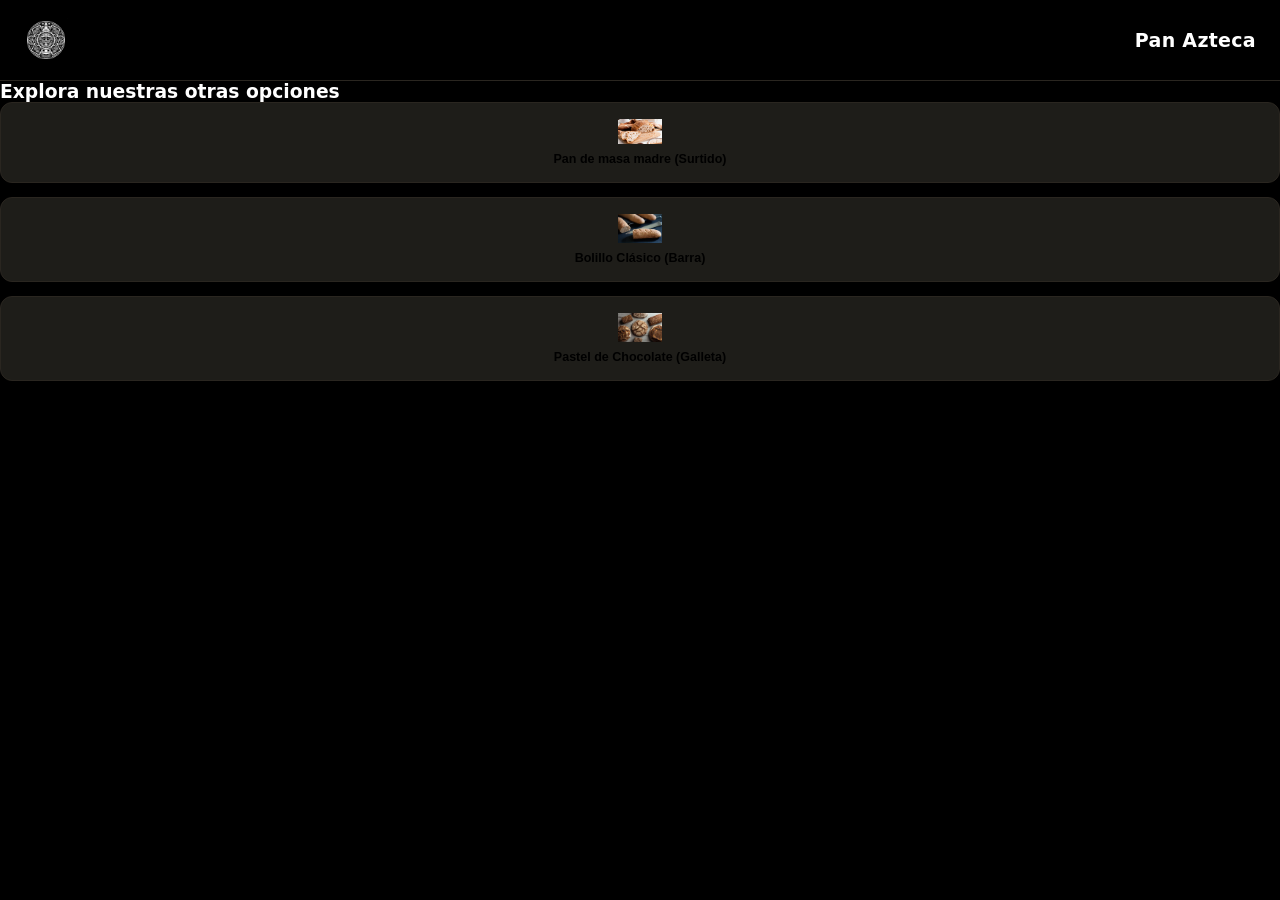
==== diseño/productos.html @ d2afa546 "Add files via upload" ====
<!DOCTYPE html>
<html lang="en">

<head>
    <meta charset="UTF-8">
    <meta name="viewport" content="width=device-width, initial-scale=1.0">
    <title>Document</title>
    <link rel="stylesheet" href="css/styles.css">
</head>

<body>
    <div class="app">
        <header class="top-bar">
            <span class="logo"><img src="img/logo.jpg" alt="Pan Azteca"></span>
            <span class="brand-name">Pan Azteca</span>
        </header>

        <h3>Explora nuestras otras opciones</h3>
        <div id="cross-nav-container" class="cross-nav-grid" style="grid-template-columns: 1fr;">

        </div>
    </div>
</body>

<script src="js/catalogo.js"></script>
<script>
    document.addEventListener("DOMContentLoaded", () => {
        const contenedor = document.getElementById("cross-nav-container");

        // Limpiamos el contenedor por si acaso
        contenedor.innerHTML = "";

        // Recorremos cada producto en el diccionario
        // Usamos Object.entries para tener la LLAVE (id) de cada producto,
        // que es lo que index.html espera recibir en el parámetro ?producto=
        Object.entries(productos).forEach(([id, prod]) => {
            contenedor.innerHTML += `
                    <button class="cross-nav-card" data-id="${id}" data-category="${prod.categoria}">
                        <img src="${prod.imagen}" alt="${prod.nombre}">
                        <span>${prod.nombre} (${prod.categoria})</span>
                    </button>
                `;
        });

        // Al hacer click, mandamos al usuario a index.html con el id del
        // producto en la URL. index.html (via main.js) lee ese parámetro
        // y pinta la info correspondiente, igual que si hubiera escaneado
        // el QR de ese producto.
        contenedor.querySelectorAll(".cross-nav-card").forEach(card => {
            card.addEventListener("click", () => {
                const id = card.dataset.id;
                window.location.href = `index.html?producto=${encodeURIComponent(id)}`;
            });
        });
    });
</script>

</html>
---- diseño/css/styles.css ----
:root {
    --crema: #000000;
    --superficie: #1E1D19;
    --masa: #E8A45C;
    --masa-oscuro: #8B4A1E;
    --hero-inicio: #412F1B;
    --hero-fin: #513619;
    --badge-bg: #694928;
    --texto: #FFFFFF;
    --texto-suave: #D2C5BB;
    --borde: #2A2620;
    --acento: #25D366;
}

* {
    box-sizing: border-box;
    margin: 0;
    padding: 0;
}

body {
    font-family: 'Segoe UI', system-ui, sans-serif;
    background: var(--crema);
    color: var(--texto);
}

.app {
    width: 100%;
    min-height: 100vh;
    background: var(--crema);
    display: flex;
    flex-direction: column;
}

/* ---- TOP BAR ---- */
.top-bar {
    display: flex;
    align-items: center;
    justify-content: space-between;
    padding: 18px 24px;
    border-bottom: 1px solid var(--borde);
}

.logo {
    display: flex;
    align-items: center;
}

.logo img {
    height: 44px;       /* Define el alto de tu barra/logo */
    width: auto;        /* Mantiene la proporción original */
    object-fit: contain;
    display: block;
}

.brand-name {
    font-size: 19px;
    font-weight: 800;
    letter-spacing: .3px;
    color: var(--texto);
}

/* ---- HERO ---- */
.product-hero {
    background: linear-gradient(180deg, var(--hero-inicio), var(--hero-fin));
    position: relative;
    height: 260px;
    overflow: hidden;
}

.product-hero img {
    display: block;
    width: 100%;
    height: 100%;
    object-fit: cover;
}

/* ---- CONTENIDO PRINCIPAL (info + cross-nav) ---- */
.main-content {
    width: 100%;
    max-width: 1100px;
    margin: 0 auto;
    padding: 28px 24px 40px;
    display: grid;
    grid-template-columns: 1fr;
    gap: 32px;
}

/* ---- INFO ---- */
.product-name {
    font-size: 24px;
    font-weight: 800;
    line-height: 1.25;
}

.product-category {
    display: inline-block;
    margin-top: 10px;
    background: var(--badge-bg);
    color: #fff;
    font-size: 11px;
    font-weight: 700;
    letter-spacing: .4px;
    text-transform: uppercase;
    padding: 4px 10px;
    border-radius: 20px;
}

.product-description {
    margin-top: 14px;
    font-size: 15px;
    line-height: 1.6;
    color: var(--texto-suave);
    max-width: 640px;
}

/* ---- INGREDIENTES / PRECIO ---- */
.product-details {
    list-style: none;
    margin-top: 16px;
    font-size: 15px;
}

.product-details li {
    position: relative;
    padding-left: 18px;
    margin-bottom: 8px;
    color: var(--texto);
}

.product-details li::before {
    content: "•";
    position: absolute;
    left: 0;
    color: var(--masa);
}

.product-details li.precio {
    font-weight: 800;
    font-size: 18px;
}

/* ---- CROSS-NAVIGATION ---- */
.cross-nav h3 {
    font-size: 13px;
    text-transform: uppercase;
    letter-spacing: .4px;
    color: var(--texto-suave);
    margin-bottom: 14px;
}

.cross-nav-grid {
    display: grid;
    grid-template-columns: repeat(2, 1fr);
    gap: 14px;
}

.cross-nav-card {
    border: 1px solid var(--borde);
    border-radius: 12px;
    padding: 16px 12px;
    text-align: center;
    background: var(--superficie);
    cursor: pointer;
    font-size: 12.5px;
    font-weight: 700;
    display: flex;
    flex-direction: column;
    align-items: center;
    gap: 8px;
    transition: box-shadow .15s ease, transform .15s ease;
}

.cross-nav-card:hover {
    box-shadow: 0 6px 16px rgba(232, 164, 92, .18);
    transform: translateY(-2px);
}

.cross-nav-card img {
    width: 44px;
    height: auto;
}

/* ---- BOTTOM NAV ---- */
.bottom-nav {
    margin-top: auto;
    display: flex;
    justify-content: center;
    border-top: 1px solid var(--borde);
    padding: 14px 0;
    gap: 48px;
}

.bottom-nav a {
    display: flex;
    flex-direction: column;
    align-items: center;
    gap: 4px;
    font-size: 12px;
    font-weight: 600;
    text-decoration: none;
    color: var(--texto-suave);
}

.bottom-nav a.active {
    color: var(--masa);
}

/* ---- RESPONSIVE: escritorio / tablet ---- */
@media (min-width:720px) {
    .main-content {
        grid-template-columns: 1.3fr 1fr;
        align-items: start;
    }

    .cross-nav {
        grid-column: 2;
        grid-row: 1 / span 2;
    }

    .product-hero {
        height: 340px;
    }

    .bottom-nav {
        justify-content: flex-start;
        padding: 14px 24px;
    }
}

@media (min-width:1024px) {
    .product-hero {
        height: 420px;
    }

    .product-name {
        font-size: 28px;
    }
}
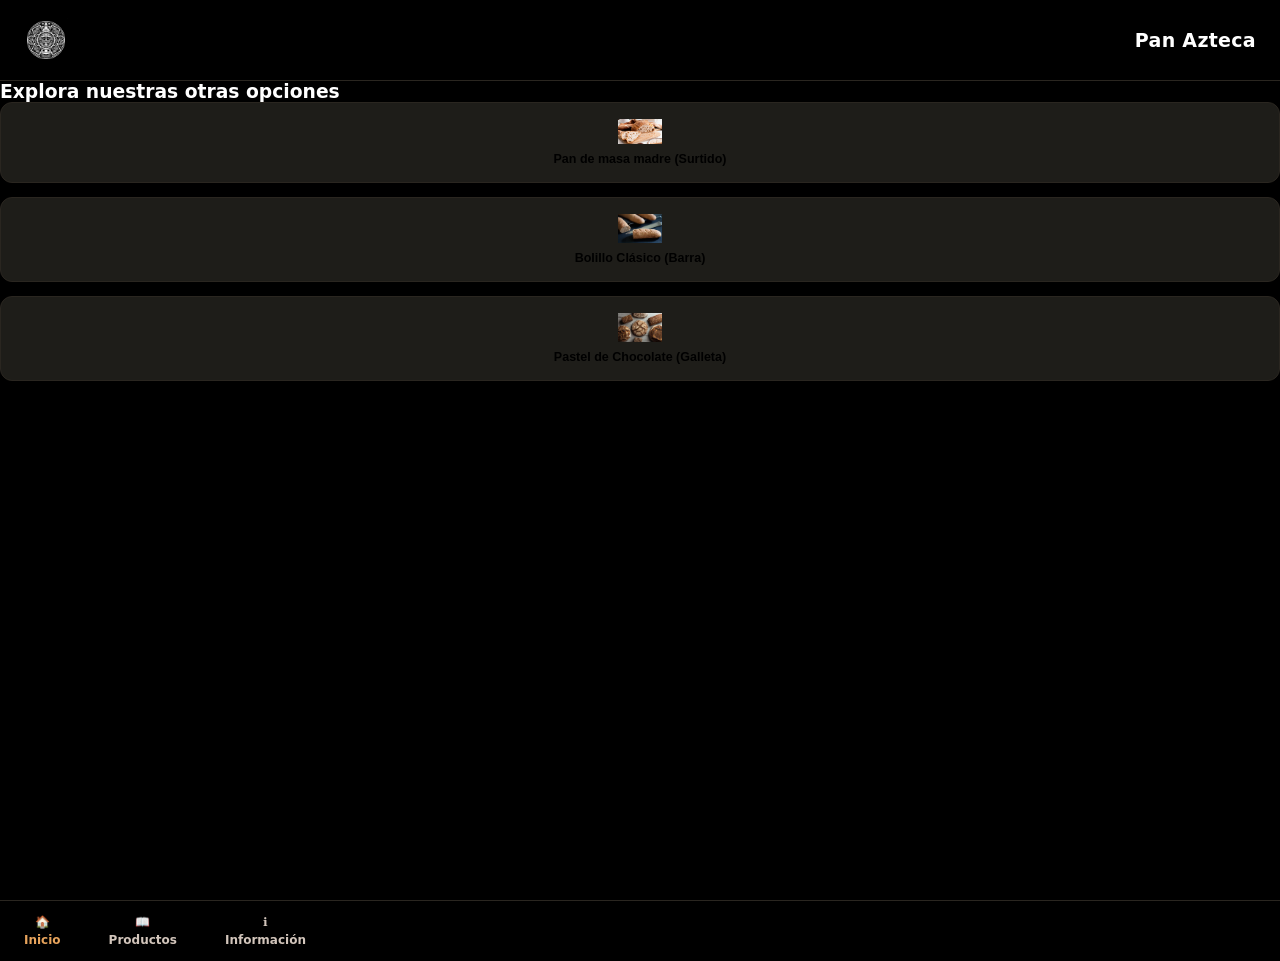
==== commit 93778ea9: "Add files via upload" ====
--- a/diseño/productos.html
+++ b/diseño/productos.html
@@ -1,5 +1,5 @@
 <!DOCTYPE html>
-<html lang="en">
+<html lang="es">
 
 <head>
     <meta charset="UTF-8">
@@ -20,39 +20,19 @@
 
         </div>
     </div>
+
+    <footer>
+        <nav class="bottom-nav" aria-label="Navegación principal">
+            <a href="#inicio" class="active">🏠<span>Inicio</span></a>
+            <a href="productos.html">📖<span>Productos</span></a>
+            <a href="informacion.html">ℹ️<span>Información</span></a>
+        </nav>
+        <div class="gesture-line"></div>
+    </footer>
+
 </body>
 
 <script src="js/catalogo.js"></script>
-<script>
-    document.addEventListener("DOMContentLoaded", () => {
-        const contenedor = document.getElementById("cross-nav-container");
-
-        // Limpiamos el contenedor por si acaso
-        contenedor.innerHTML = "";
-
-        // Recorremos cada producto en el diccionario
-        // Usamos Object.entries para tener la LLAVE (id) de cada producto,
-        // que es lo que index.html espera recibir en el parámetro ?producto=
-        Object.entries(productos).forEach(([id, prod]) => {
-            contenedor.innerHTML += `
-                    <button class="cross-nav-card" data-id="${id}" data-category="${prod.categoria}">
-                        <img src="${prod.imagen}" alt="${prod.nombre}">
-                        <span>${prod.nombre} (${prod.categoria})</span>
-                    </button>
-                `;
-        });
-
-        // Al hacer click, mandamos al usuario a index.html con el id del
-        // producto en la URL. index.html (via main.js) lee ese parámetro
-        // y pinta la info correspondiente, igual que si hubiera escaneado
-        // el QR de ese producto.
-        contenedor.querySelectorAll(".cross-nav-card").forEach(card => {
-            card.addEventListener("click", () => {
-                const id = card.dataset.id;
-                window.location.href = `index.html?producto=${encodeURIComponent(id)}`;
-            });
-        });
-    });
-</script>
+<script src="js/poductos.js"></script>
 
 </html>
--- a/diseño/css/styles.css
+++ b/diseño/css/styles.css
@@ -236,4 +236,129 @@
     .product-name {
         font-size: 28px;
     }
+}
+
+/* ---- ABOUT HERO (informacion.html) ---- */
+.about-hero {
+    position: relative;
+    height: 220px;
+    overflow: hidden;
+}
+
+.about-hero img {
+    display: block;
+    width: 100%;
+    height: 100%;
+    object-fit: cover;
+}
+
+.about-hero-overlay {
+    position: absolute;
+    inset: 0;
+    background: linear-gradient(180deg, rgba(0,0,0,0) 40%, rgba(0,0,0,.75) 100%);
+    display: flex;
+    align-items: flex-end;
+    padding: 18px 20px;
+}
+
+.about-hero-overlay h1 {
+    font-size: 22px;
+    font-weight: 800;
+    color: var(--texto);
+}
+
+/* ---- ABOUT CONTENT WRAPPER ---- */
+.about-content {
+    width: 100%;
+    max-width: 1100px;
+    margin: 0 auto;
+    padding: 24px 20px 40px;
+    display: flex;
+    flex-direction: column;
+    gap: 32px;
+}
+
+.about-title {
+    font-size: 17px;
+    font-weight: 800;
+    margin-bottom: 12px;
+}
+
+.about-text {
+    font-size: 14.5px;
+    line-height: 1.6;
+    color: var(--texto-suave);
+}
+
+/* ---- GALERÍA DE FOTOS ---- */
+.gallery-grid {
+    display: grid;
+    grid-template-columns: repeat(2, 1fr);
+    gap: 10px;
+}
+
+.gallery-item {
+    aspect-ratio: 1 / 1;
+    border-radius: 12px;
+    overflow: hidden;
+    border: 1px solid var(--borde);
+    background: var(--superficie);
+}
+
+.gallery-item img {
+    width: 100%;
+    height: 100%;
+    object-fit: cover;
+    display: block;
+}
+
+/* ---- VALORES ---- */
+.values-grid {
+    display: grid;
+    grid-template-columns: repeat(2, 1fr);
+    gap: 12px;
+}
+
+.value-card {
+    border: 1px solid var(--borde);
+    border-radius: 12px;
+    background: var(--superficie);
+    padding: 16px 10px;
+    text-align: center;
+    font-size: 13px;
+    font-weight: 700;
+    display: flex;
+    flex-direction: column;
+    align-items: center;
+    gap: 8px;
+}
+
+.value-icon {
+    font-size: 22px;
+}
+
+/* ---- INFO DE CONTACTO ---- */
+.info-list {
+    list-style: none;
+    font-size: 14.5px;
+    display: flex;
+    flex-direction: column;
+    gap: 10px;
+    color: var(--texto);
+}
+
+/* ---- RESPONSIVE: tablet / escritorio ---- */
+@media (min-width:720px) {
+    .about-hero {
+        height: 320px;
+    }
+
+    .gallery-grid,
+    .values-grid {
+        grid-template-columns: repeat(4, 1fr);
+    }
+
+    .about-content {
+        padding: 32px 24px 48px;
+    }
 }
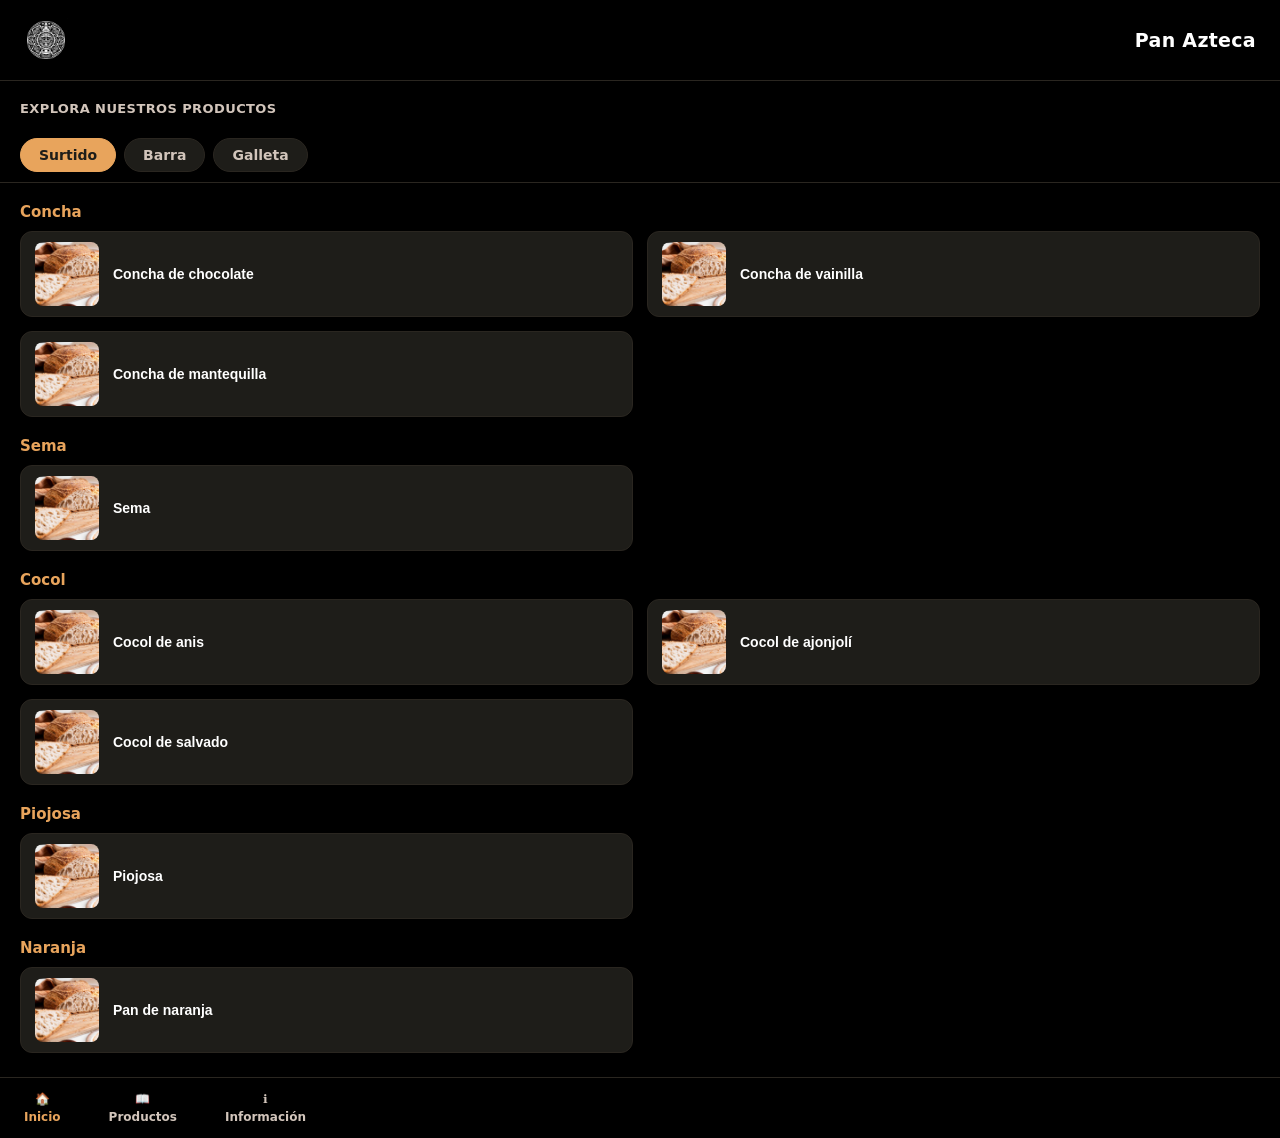
==== commit 4fa76216: "Add files via upload" ====
--- a/diseño/productos.html
+++ b/diseño/productos.html
@@ -15,13 +15,11 @@
             <span class="brand-name">Pan Azteca</span>
         </header>
 
-        <h3>Explora nuestras otras opciones</h3>
-        <div id="cross-nav-container" class="cross-nav-grid" style="grid-template-columns: 1fr;">
+        <h3 class="productos-titulo">Explora nuestros productos</h3>
+        <div id="categorias-tabs" class="categorias-tabs"></div>
+        <div id="cross-nav-container"></div>
 
-        </div>
-    </div>
-
-    <footer>
+        <footer>
         <nav class="bottom-nav" aria-label="Navegación principal">
             <a href="#inicio" class="active">🏠<span>Inicio</span></a>
             <a href="productos.html">📖<span>Productos</span></a>
@@ -30,6 +28,9 @@
         <div class="gesture-line"></div>
     </footer>
 
+    </div>
+    </div>
+
 </body>
 
 <script src="js/catalogo.js"></script>
--- a/diseño/css/styles.css
+++ b/diseño/css/styles.css
@@ -361,4 +361,88 @@
     .about-content {
         padding: 32px 24px 48px;
     }
+}
+
+/* ---- PÁGINA DE PRODUCTOS: pestañas por categoría ---- */
+.productos-titulo {
+    font-size: 13px;
+    text-transform: uppercase;
+    letter-spacing: .4px;
+    color: var(--texto-suave);
+    padding: 20px 20px 12px;
+}
+
+.categorias-tabs {
+    display: flex;
+    gap: 8px;
+    overflow-x: auto;            /* se desliza en celular */
+    padding: 10px 20px;
+    position: sticky;            /* se queda fija al bajar */
+    top: 0;
+    background: var(--crema);
+    border-bottom: 1px solid var(--borde);
+    z-index: 5;
+    scrollbar-width: none;
+}
+
+.categorias-tabs::-webkit-scrollbar {
+    display: none;
+}
+
+.tab {
+    flex: 0 0 auto;              /* no se encogen */
+    padding: 8px 18px;
+    border: 1px solid var(--borde);
+    border-radius: 999px;
+    background: var(--superficie);
+    color: var(--texto-suave);
+    font-family: inherit;
+    font-size: 14px;
+    font-weight: 700;
+    cursor: pointer;
+    transition: background .15s ease, color .15s ease;
+}
+
+.tab.active {
+    background: var(--masa);
+    border-color: var(--masa);
+    color: #1E1D19;              /* texto oscuro sobre el dorado */
+}
+
+.subcategoria-titulo {
+    margin: 20px 20px 10px;
+    font-size: 15px;
+    font-weight: 800;
+    color: var(--masa);
+}
+
+/* Tarjetas de la lista: horizontales (foto a la izquierda), más compactas */
+#cross-nav-container {
+    padding-bottom: 24px;
+}
+
+#cross-nav-container .cross-nav-grid {
+    padding: 0 20px;
+}
+
+#cross-nav-container .cross-nav-card {
+    flex-direction: row;
+    text-align: left;
+    gap: 14px;
+    padding: 10px 14px;
+    font-size: 14px;
+    color: var(--texto);
+}
+
+#cross-nav-container .cross-nav-card img {
+    width: 64px;
+    height: 64px;
+    object-fit: cover;
+    border-radius: 8px;
+}
+
+@media (min-width:720px) {
+    #cross-nav-container .cross-nav-grid {
+        grid-template-columns: repeat(2, 1fr) !important; /* anula el 1fr inline */
+    }
 }
